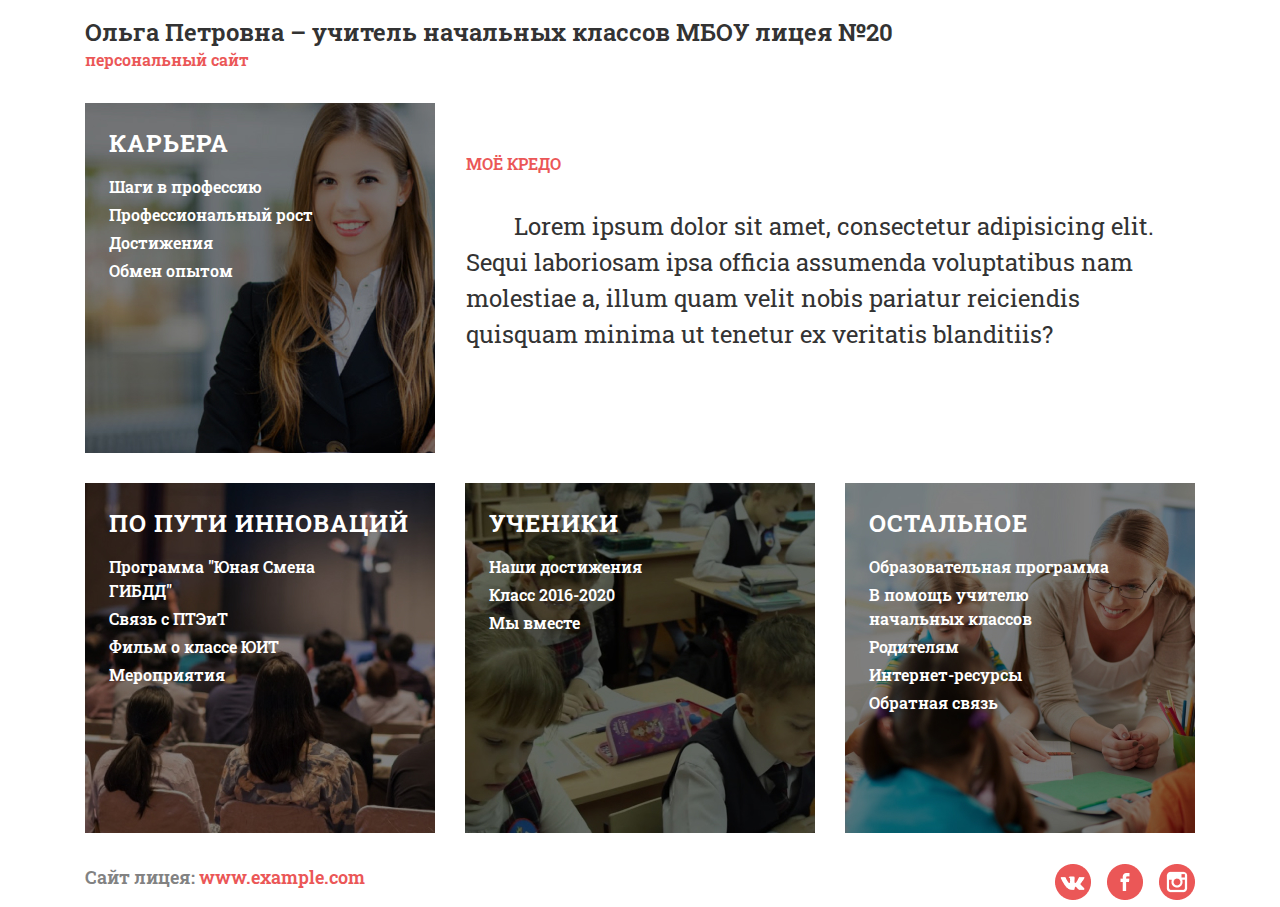
==== olgapetrovna/index.html @ e27cf0e2 "Replace files and rewrite HTML&CSS" ====
<!DOCTYPE html>
<html lang="ru">
<head>
   
    <meta charset="UTF-8">
    <meta name="viewport" content="width=device-width, initial-scale=1, shrink-to-fit=no">
    
    <!--  CSS libs and scripts  -->
    <link rel="stylesheet" href="lib/css/bootstrap.min.css">
    <link rel="stylesheet" href="lib/css/bootstrap-grid.min.css">
    <link rel="stylesheet" href="lib/css/bootstrap-reboot.min.css">
    <link rel="stylesheet" href="css/main.css">
    <link rel="stylesheet" href="css/index_style.css">
    
    <title>Ольга Петровна &ndash; персональный сайт</title>
    
</head>
<body>
   
    <div class="container">
        <header>
            <div class="header_text">
                <p class="header_title">Ольга Петровна &ndash; учитель начальных классов МБОУ лицея №20</p>
                <p class="header_subtitle">персональный сайт</p>
            </div>
        </header>
        
        <main>
            <div class="row">
                <div class="col-md-4 navbar_item navbar_item_1">
                    <div class="navbar_item_title">
                        карьера
                    </div>
                    <div class="navbar_item_subnav">
                        <div class="navbar_item_subnav_link"><a href="career.html" class="subnav_link">Шаги в профессию</a></div>
                        <div class="navbar_item_subnav_link"><a href="career.html" class="subnav_link">Профессиональный рост</a></div>
                        <div class="navbar_item_subnav_link"><a href="career.html" class="subnav_link">Достижения</a></div>
                        <div class="navbar_item_subnav_link"><a href="career.html" class="subnav_link">Обмен опытом</a></div>
                    </div>
                </div>
                <div class="col-md-8 navbar_creed">
                    <p class="creed_title">
                        моё кредо
                    </p>
                    <p class="creed_text">
                        Lorem ipsum dolor sit amet, consectetur adipisicing elit. Sequi laboriosam ipsa officia assumenda voluptatibus nam molestiae a, illum quam velit nobis pariatur reiciendis quisquam minima ut tenetur ex veritatis blanditiis?
                    </p>
                </div>
            </div>
            <div class="row">
                <div class="col-md-4 navbar_item navbar_item_2">
                    <div class="navbar_item_title">
                        по пути инноваций
                    </div>
                    <div class="navbar_item_subnav">
                        <div class="navbar_item_subnav_link"><a href="#" class="subnav_link">Программа "Юная Смена ГИБДД"</a></div>
                        <div class="navbar_item_subnav_link"><a href="#" class="subnav_link">Связь с ПТЭиТ</a></div>
                        <div class="navbar_item_subnav_link"><a href="#" class="subnav_link">Фильм о классе ЮИТ</a></div>
                        <div class="navbar_item_subnav_link"><a href="#" class="subnav_link">Мероприятия</a></div>
                    </div>
                </div>
                <div class="col-md-4 navbar_item navbar_item_3">
                    <div class="navbar_item_title">
                        ученики
                    </div>
                    <div class="navbar_item_subnav">
                        <div class="navbar_item_subnav_link"><a href="#" class="subnav_link">Наши достижения</a></div>
                        <div class="navbar_item_subnav_link"><a href="#" class="subnav_link">Класс 2016-2020</a></div>
                        <div class="navbar_item_subnav_link"><a href="#" class="subnav_link">Мы вместе</a></div>
                    </div>
                </div>
                <div class="col-md-4 navbar_item navbar_item_4">
                    <div class="navbar_item_title">
                        остальное
                    </div>
                    <div class="navbar_item_subnav">
                        <div class="navbar_item_subnav_link"><a href="#" class="subnav_link">Образовательная программа</a></div>
                        <div class="navbar_item_subnav_link"><a href="#" class="subnav_link">В помощь учителю начальных классов</a></div>
                        <div class="navbar_item_subnav_link"><a href="#" class="subnav_link">Родителям</a></div>
                        <div class="navbar_item_subnav_link"><a href="#" class="subnav_link">Интернет-ресурсы</a></div>
                        <div class="navbar_item_subnav_link"><a href="#" class="subnav_link">Обратная связь</a></div>
                    </div>
                </div>
            </div>
        </main>
        
        <footer>
            <div class="row">
                <div class="col-md-8">
                    <p class="footer_text">
                        Сайт лицея: <a href="#" class="footer_link">www.example.com</a>
                    </p>
                </div>
                <div class="col-md-4">
                    <div class="footer_social">
                        <div class="social_item"><a href="#"><img src="img/ico/vk.png" alt=""></a></div>
                        
                        <div class="social_item"><a href="#"><img src="img/ico/fb.png" alt=""></a></div>
                        
                        <div class="social_item"><a href="#"><img src="img/ico/inst.png" alt=""></a></div>
                    </div>
                </div>
            </div>
        </footer>
    </div>
    
    <!--  JavaScript libs and scripts  -->
    <script src="lib/js/jquery-3.4.1.js"></script>
    <script src="https://cdnjs.cloudflare.com/ajax/libs/popper.js/1.12.9/umd/popper.min.js" integrity="sha384-ApNbgh9B+Y1QKtv3Rn7W3mgPxhU9K/ScQsAP7hUibX39j7fakFPskvXusvfa0b4Q" crossorigin="anonymous"></script>
    <script src="lib/js/bootstrap.min.js"></script>
    <script src="lib/js/bootstrap.bundle.min.js"></script>
    <script src="js/script.js"></script>
    
</body>
</html>
---- olgapetrovna/css/main.css ----
* {
    color: #333;
    font-family: 'Roboto Slab';
    font-weight: 400;
}

a {
    color: #EB5757;
}

/* Fonts */

@font-face {
    font-family: 'Roboto Slab';
    src: url(../font/RobotoSlab-ExtraLight.ttf) format('truetype');
    font-weight: 100;
    font-style: normal;
}
@font-face {
    font-family: 'Roboto Slab';
    src: url(../font/RobotoSlab-Thin.ttf) format('truetype');
    font-weight: 200;
    font-style: normal;
}
@font-face {
    font-family: 'Roboto Slab';
    src: url(../font/RobotoSlab-Light.ttf) format('truetype');
    font-weight: 300;
    font-style: normal;
}
@font-face {
    font-family: 'Roboto Slab';
    src: url(../font/RobotoSlab-Regular.ttf) format('truetype');
    font-weight: 400;
    font-style: normal;
}
@font-face {
    font-family: 'Roboto Slab';
    src: url(../font/RobotoSlab-Medium.ttf) format('truetype');
    font-weight: 500;
    font-style: normal;
}
@font-face {
    font-family: 'Roboto Slab';
    src: url(../font/RobotoSlab-SemiBold.ttf) format('truetype');
    font-weight: 600;
    font-style: normal;
}
@font-face {
    font-family: 'Roboto Slab';
    src: url(../font/RobotoSlab-Bold.ttf) format('truetype');
    font-weight: 700;
    font-style: normal;
}
@font-face {
    font-family: 'Roboto Slab';
    src: url(../font/RobotoSlab-ExtraBold.ttf) format('truetype');
    font-weight: 800;
    font-style: normal;
}
@font-face {
    font-family: 'Roboto Slab';
    src: url(../font/RobotoSlab-Black.ttf) format('truetype');
    font-weight: 900;
    font-style: normal;
}
---- olgapetrovna/css/index_style.css ----
/* Header */

header {
    margin-top: 1rem;
}

.header_text > .header_title {
    margin-bottom: 0;
    font-weight: 600;
    font-size: 1.5rem;
    line-height: 2rem;
}

.header_text > .header_subtitle {
    color: #EB5757;
    font-weight: 600;
    font-size: 1rem;
    line-height: 1.5rem;
}



/* Main */

main {
    margin-top: 1rem;
}

.navbar_item {
    height: 23.75rem;
    padding: 1.5rem;
    border: 0.9375rem solid #fff;
}

.navbar_item:hover {
    border: 0.9375rem solid #EEE;
}

.navbar_creed {
    padding: 1rem;
}

p.creed_title {
    margin-top: 3rem;
    color: #EB5757;
    font-weight: 600;
    text-transform: uppercase;
}

p.creed_text {
    margin-top: 2rem;
    font-size: 1.5rem;
    font-weight: 400;
    text-indent: 3rem;
}

.navbar_item_1 {
    background: url(../img/navbar-career.jpg);
    background-size: cover;
}
.navbar_item_2 {
    background: url(../img/navbar-innovation.jpg);
    background-size: cover;
}
.navbar_item_3 {
    background: url(../img/navbar-students.jpg);
    background-size: cover;
}
.navbar_item_4 {
    background: url(../img/navbar-other.jpg);
    background-size: cover;
}

.navbar_item_title {
    color: #fff;
    font-weight: 700;
    letter-spacing: 0.0625rem;
    font-size: 1.5rem;
    line-height: 2rem;
    text-transform: uppercase;
}

.navbar_item_subnav {
    width: 16rem;
    margin-top: 1rem;
}

.navbar_item_subnav_link > .subnav_link {
    color: #fff;
    font-size: 1rem;
    line-height: 1.3rem;
    font-weight: 600;
    font-size: 1rem;
}

.navbar_item_subnav_link {
    margin-bottom: 0.25rem;
}



/* Footer */

footer {
    margin-top: 1rem;
}

p.footer_text {
    color: #828282;
    font-size: 1.125rem;
    font-weight: 600;
}

p.footer_text > .footer_link {
    color: #EB5757;
    font-size: 1.125rem;
    font-weight: 600;
}

.footer_social {
    display: flex;
    float: right;
}

.social_item {
    margin-left: 1rem;    
}
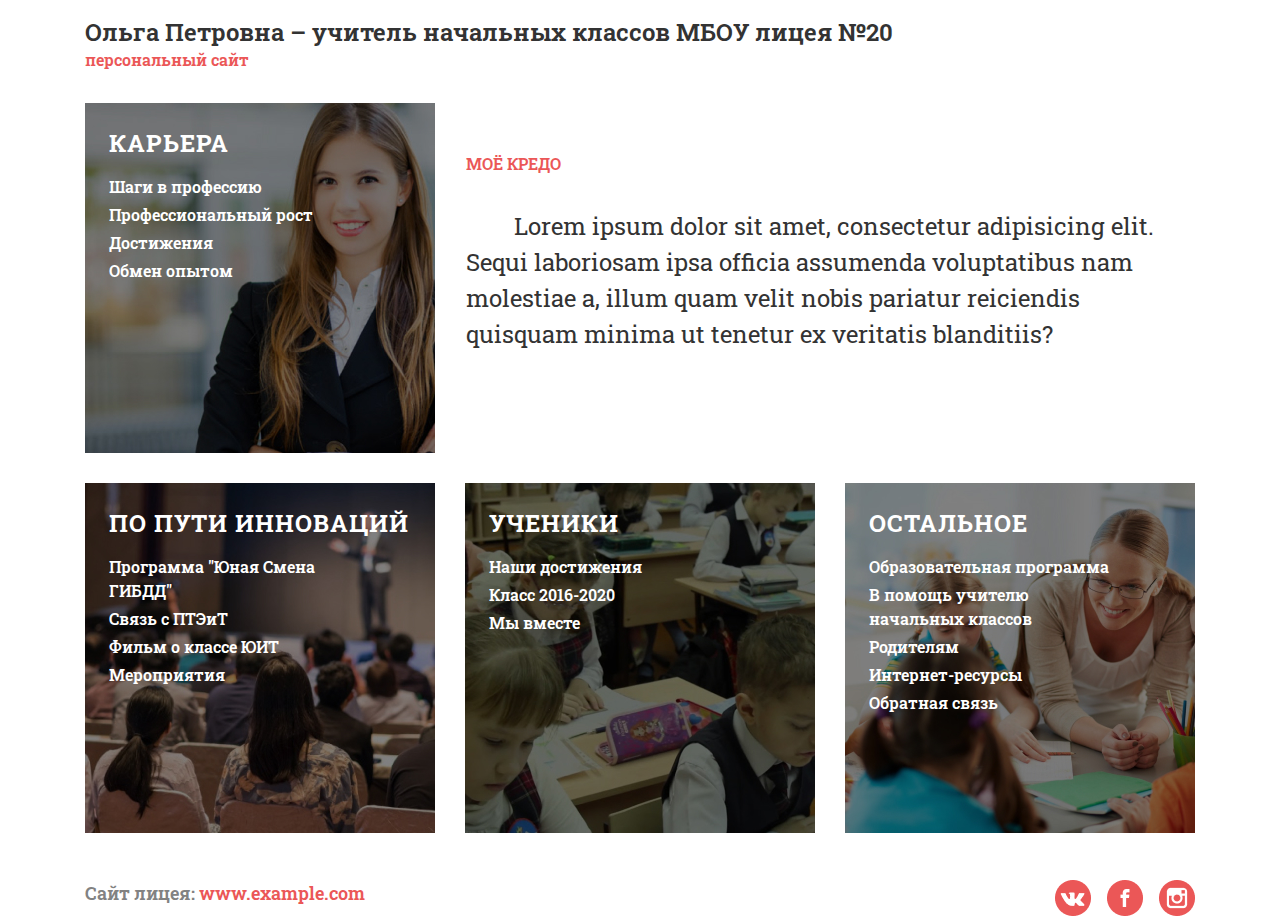
==== commit d8f296ac: "Finished "Career" page" ====
--- a/olgapetrovna/index.html
+++ b/olgapetrovna/index.html
@@ -29,13 +29,13 @@
             <div class="row">
                 <div class="col-md-4 navbar_item navbar_item_1">
                     <div class="navbar_item_title">
-                        карьера
+                        <a href="career.html" class="navbar_item_title_link">карьера</a>
                     </div>
                     <div class="navbar_item_subnav">
-                        <div class="navbar_item_subnav_link"><a href="career.html" class="subnav_link">Шаги в профессию</a></div>
-                        <div class="navbar_item_subnav_link"><a href="career.html" class="subnav_link">Профессиональный рост</a></div>
-                        <div class="navbar_item_subnav_link"><a href="career.html" class="subnav_link">Достижения</a></div>
-                        <div class="navbar_item_subnav_link"><a href="career.html" class="subnav_link">Обмен опытом</a></div>
+                        <div class="navbar_item_subnav_link"><a href="career.html#steps" class="subnav_link">Шаги в профессию</a></div>
+                        <div class="navbar_item_subnav_link"><a href="career.html#career" class="subnav_link">Профессиональный рост</a></div>
+                        <div class="navbar_item_subnav_link"><a href="career.html#achievs" class="subnav_link">Достижения</a></div>
+                        <div class="navbar_item_subnav_link"><a href="career.html#skills" class="subnav_link">Обмен опытом</a></div>
                     </div>
                 </div>
                 <div class="col-md-8 navbar_creed">
@@ -50,7 +50,7 @@
             <div class="row">
                 <div class="col-md-4 navbar_item navbar_item_2">
                     <div class="navbar_item_title">
-                        по пути инноваций
+                        <a href="#" class="navbar_item_title_link">по пути инноваций</a>
                     </div>
                     <div class="navbar_item_subnav">
                         <div class="navbar_item_subnav_link"><a href="#" class="subnav_link">Программа "Юная Смена ГИБДД"</a></div>
@@ -61,7 +61,7 @@
                 </div>
                 <div class="col-md-4 navbar_item navbar_item_3">
                     <div class="navbar_item_title">
-                        ученики
+                        <a href="#" class="navbar_item_title_link">ученики</a>
                     </div>
                     <div class="navbar_item_subnav">
                         <div class="navbar_item_subnav_link"><a href="#" class="subnav_link">Наши достижения</a></div>
@@ -71,7 +71,7 @@
                 </div>
                 <div class="col-md-4 navbar_item navbar_item_4">
                     <div class="navbar_item_title">
-                        остальное
+                        <a href="#" class="navbar_item_title_link">остальное</a>
                     </div>
                     <div class="navbar_item_subnav">
                         <div class="navbar_item_subnav_link"><a href="#" class="subnav_link">Образовательная программа</a></div>
--- a/olgapetrovna/css/main.css
+++ b/olgapetrovna/css/main.css
@@ -6,6 +6,7 @@
 
 a {
     color: #EB5757;
+    font-weight: 600;
 }
 
 /* Fonts */
--- a/olgapetrovna/css/index_style.css
+++ b/olgapetrovna/css/index_style.css
@@ -33,7 +33,7 @@
 }
 
 .navbar_item:hover {
-    border: 0.9375rem solid #EEE;
+    border: 0.9375rem solid rgba(244,244,244);
 }
 
 .navbar_creed {
@@ -71,13 +71,18 @@
     background-size: cover;
 }
 
-.navbar_item_title {
+.navbar_item_title_link {
     color: #fff;
     font-weight: 700;
     letter-spacing: 0.0625rem;
     font-size: 1.5rem;
     line-height: 2rem;
     text-transform: uppercase;
+}
+
+.navbar_item_title_link:hover {
+    color: #fff;
+    text-decoration: none;
 }
 
 .navbar_item_subnav {
@@ -102,7 +107,7 @@
 /* Footer */
 
 footer {
-    margin-top: 1rem;
+    margin-top: 2rem;
 }
 
 p.footer_text {
